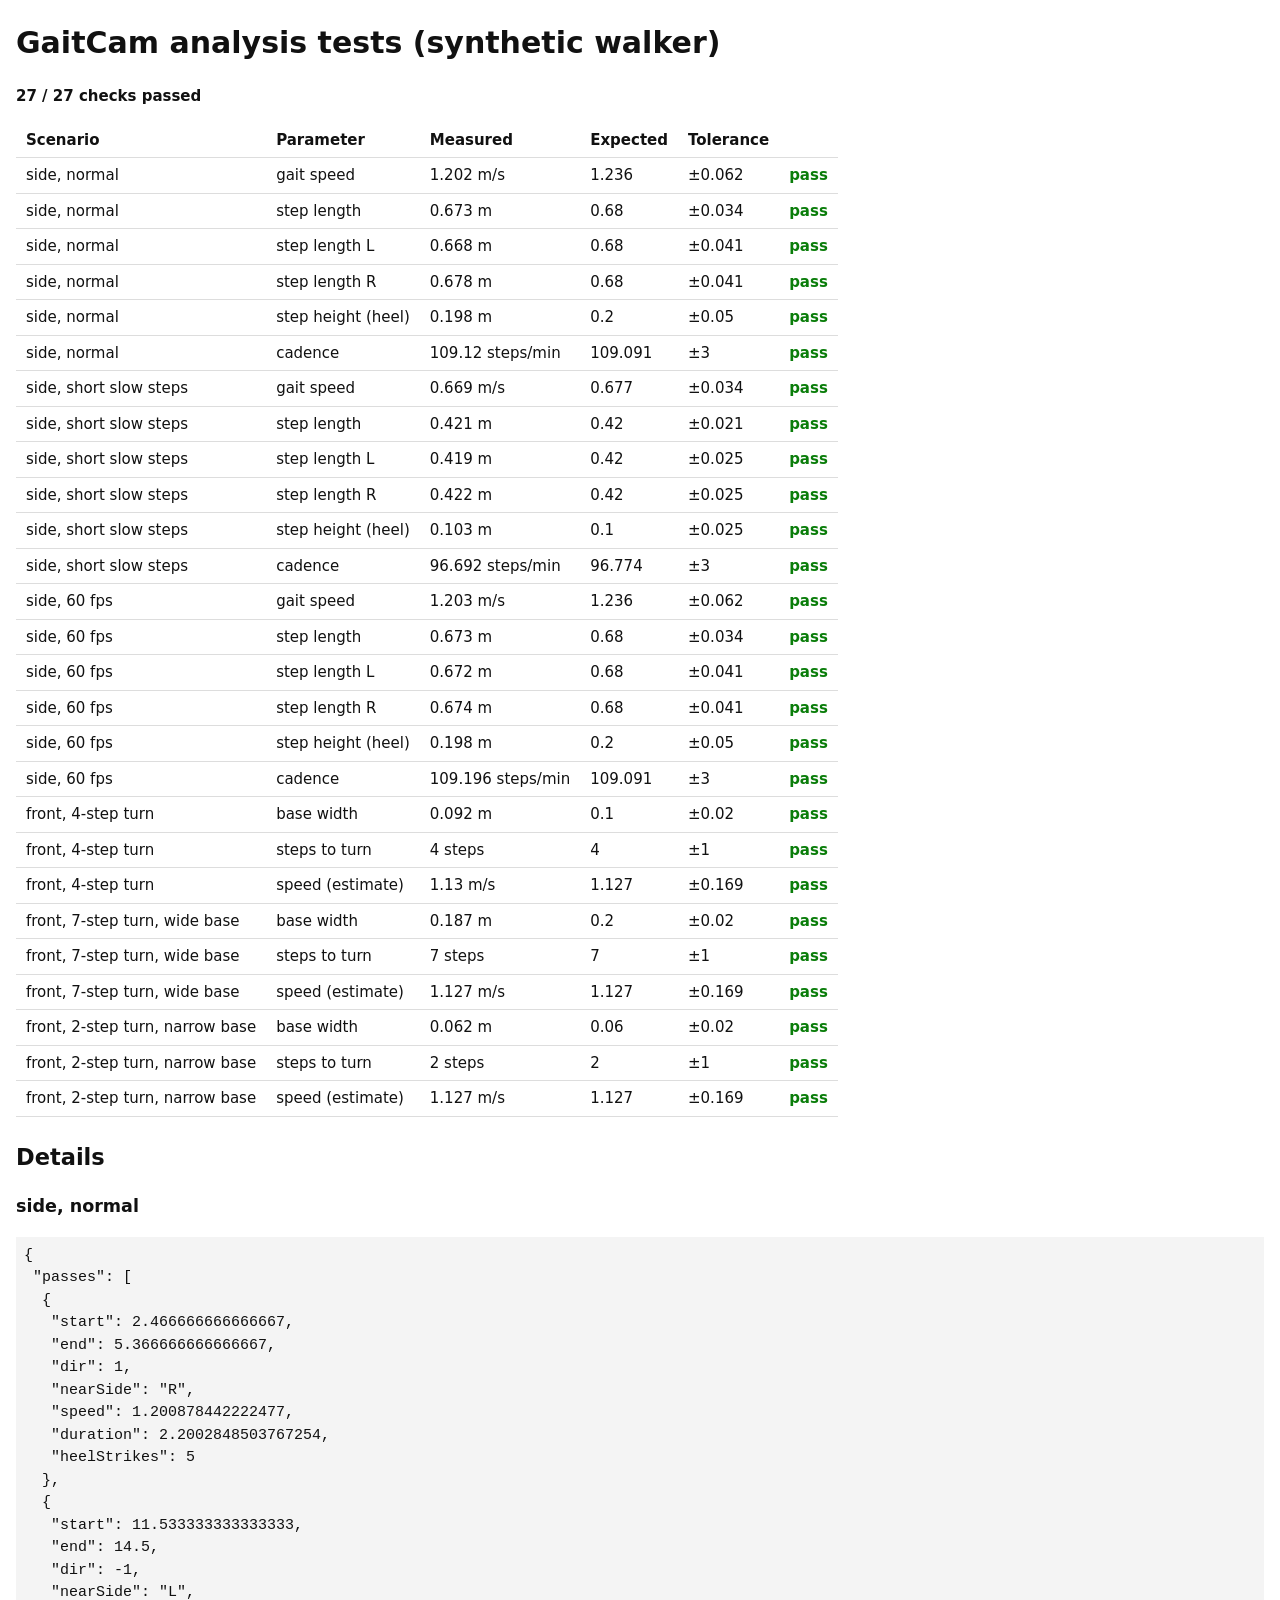
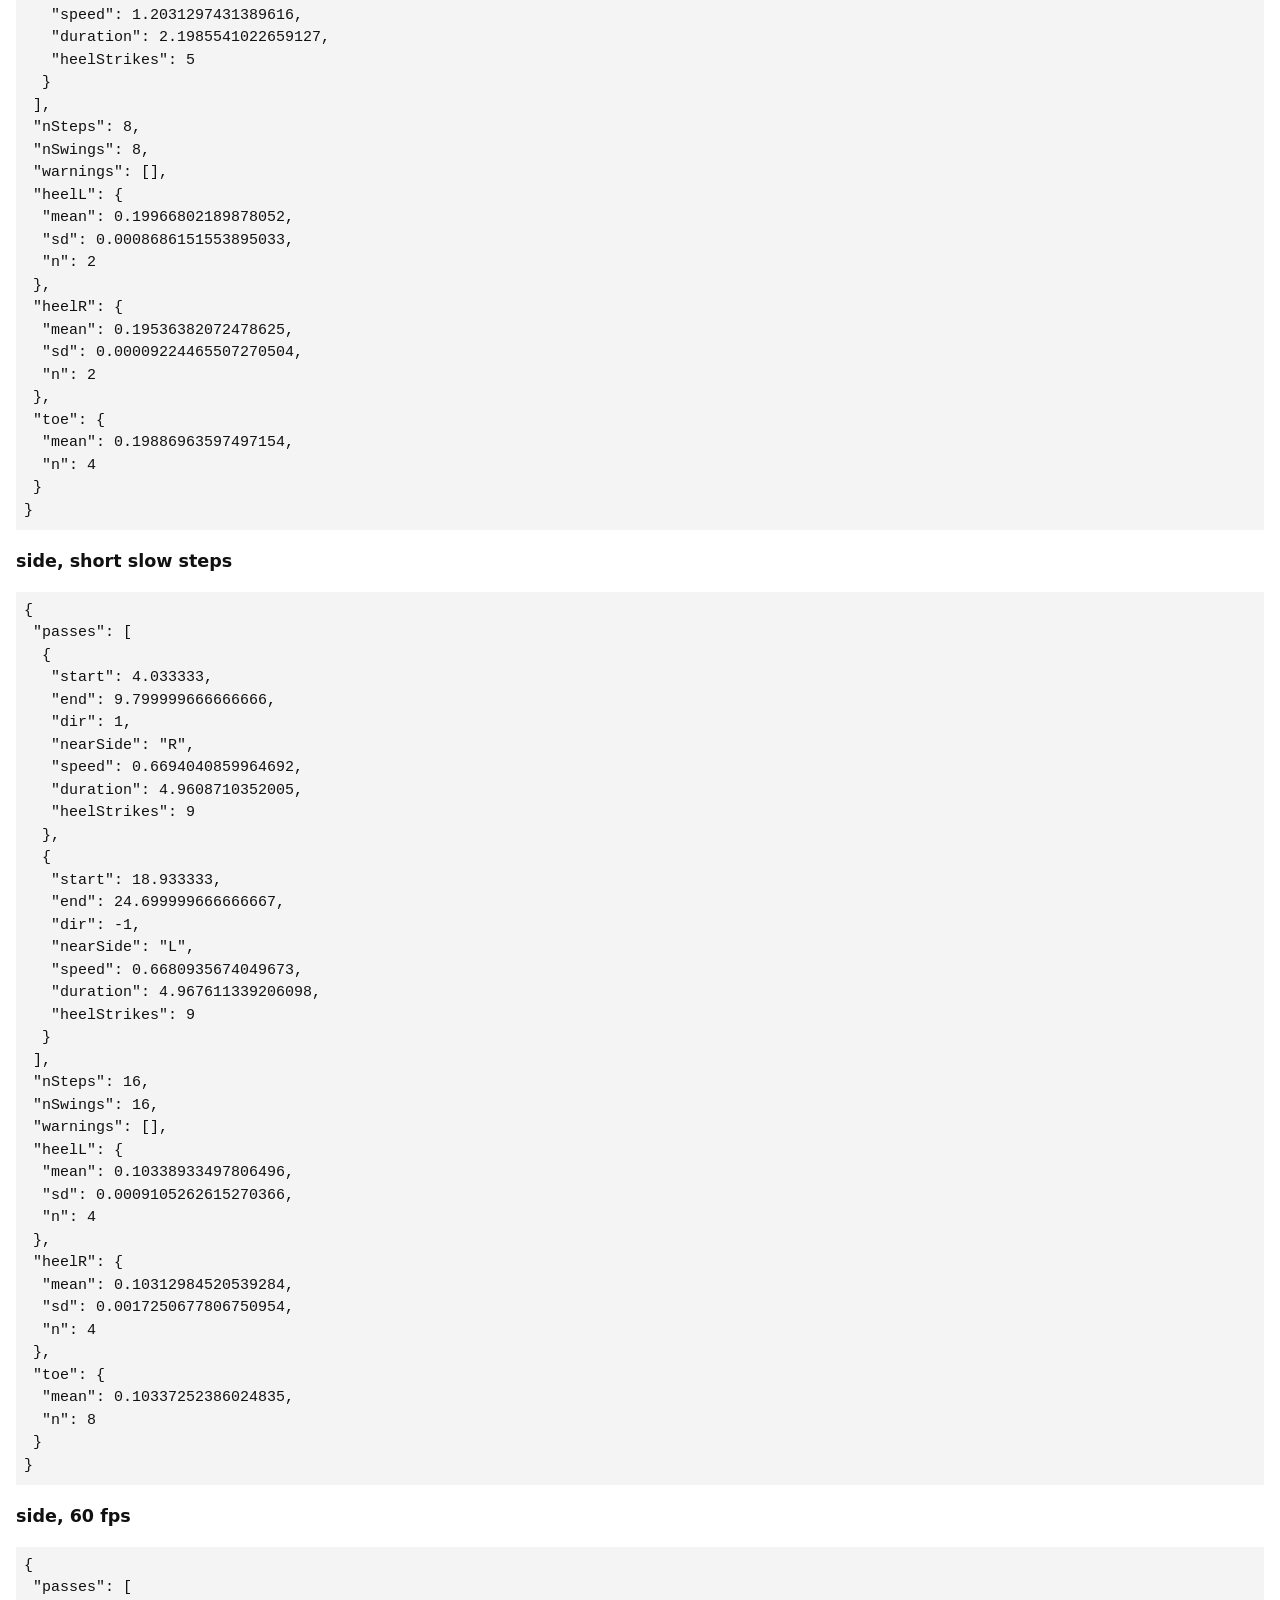
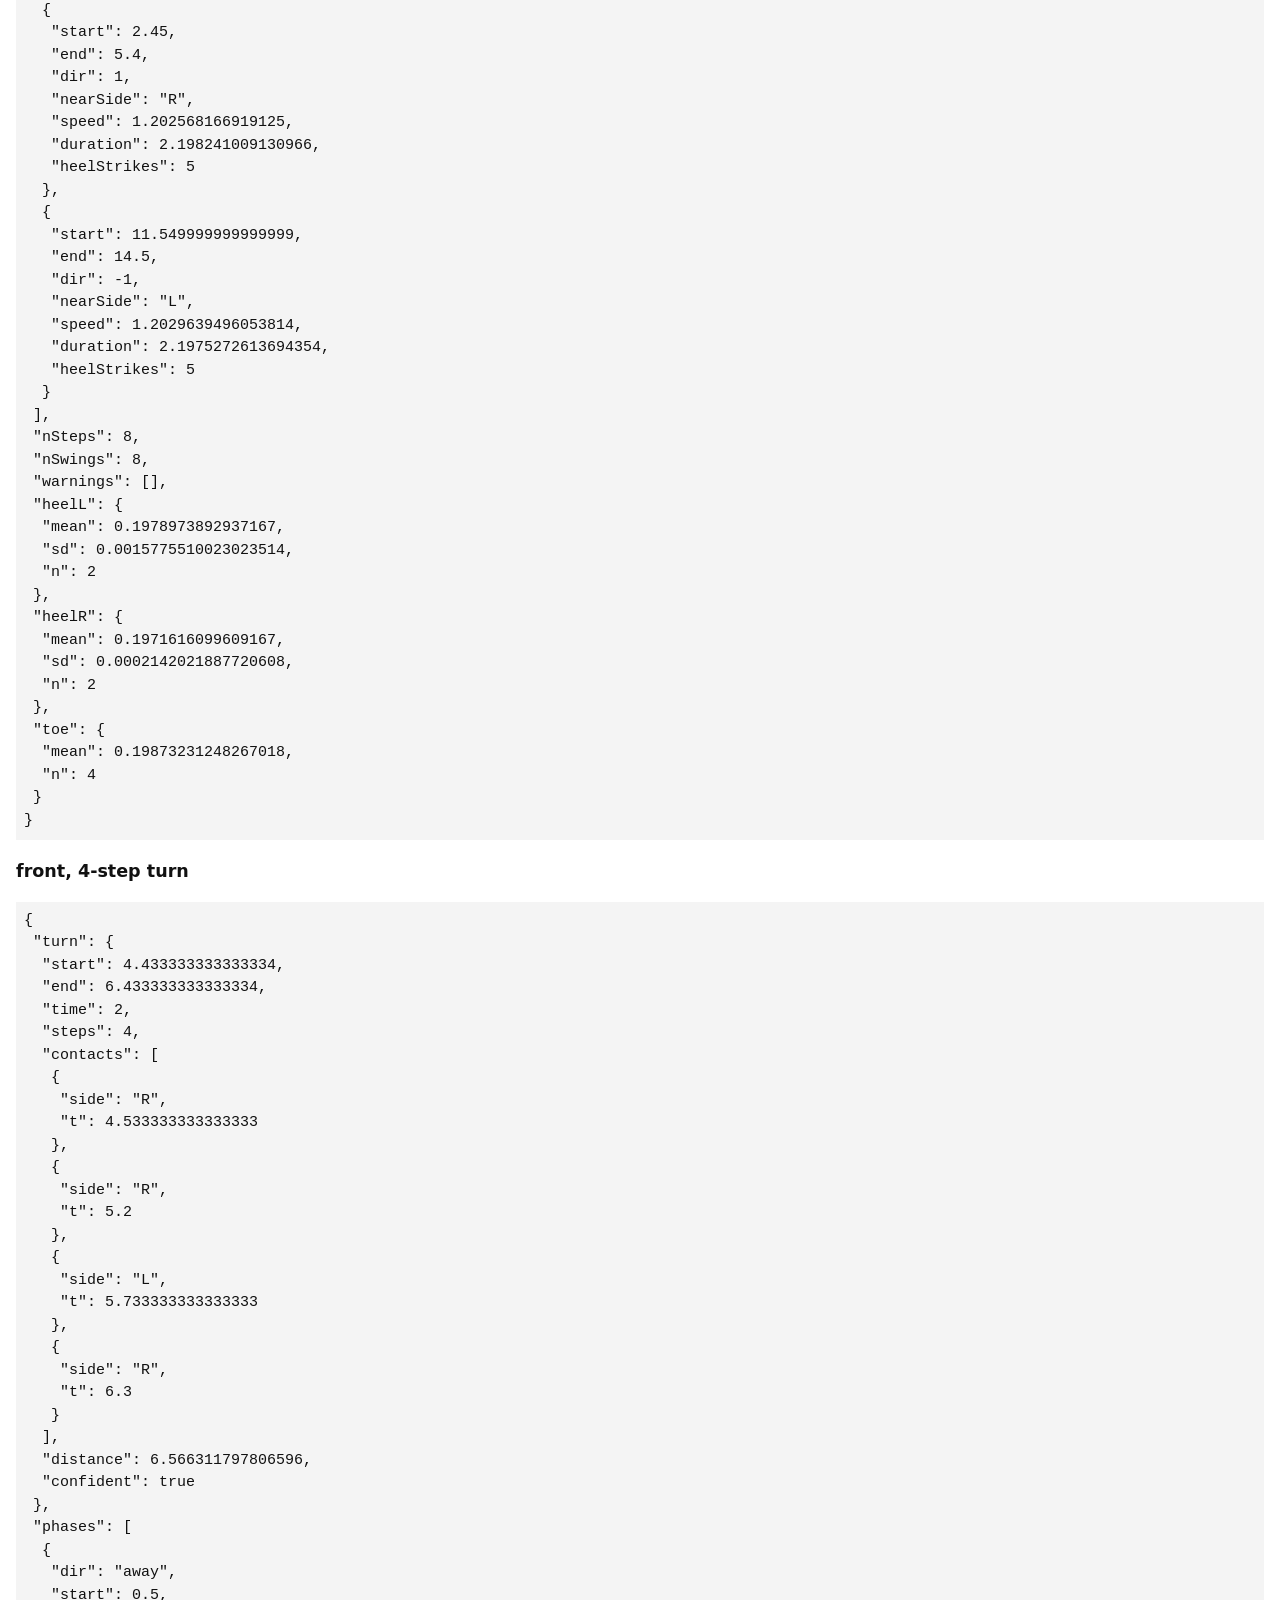
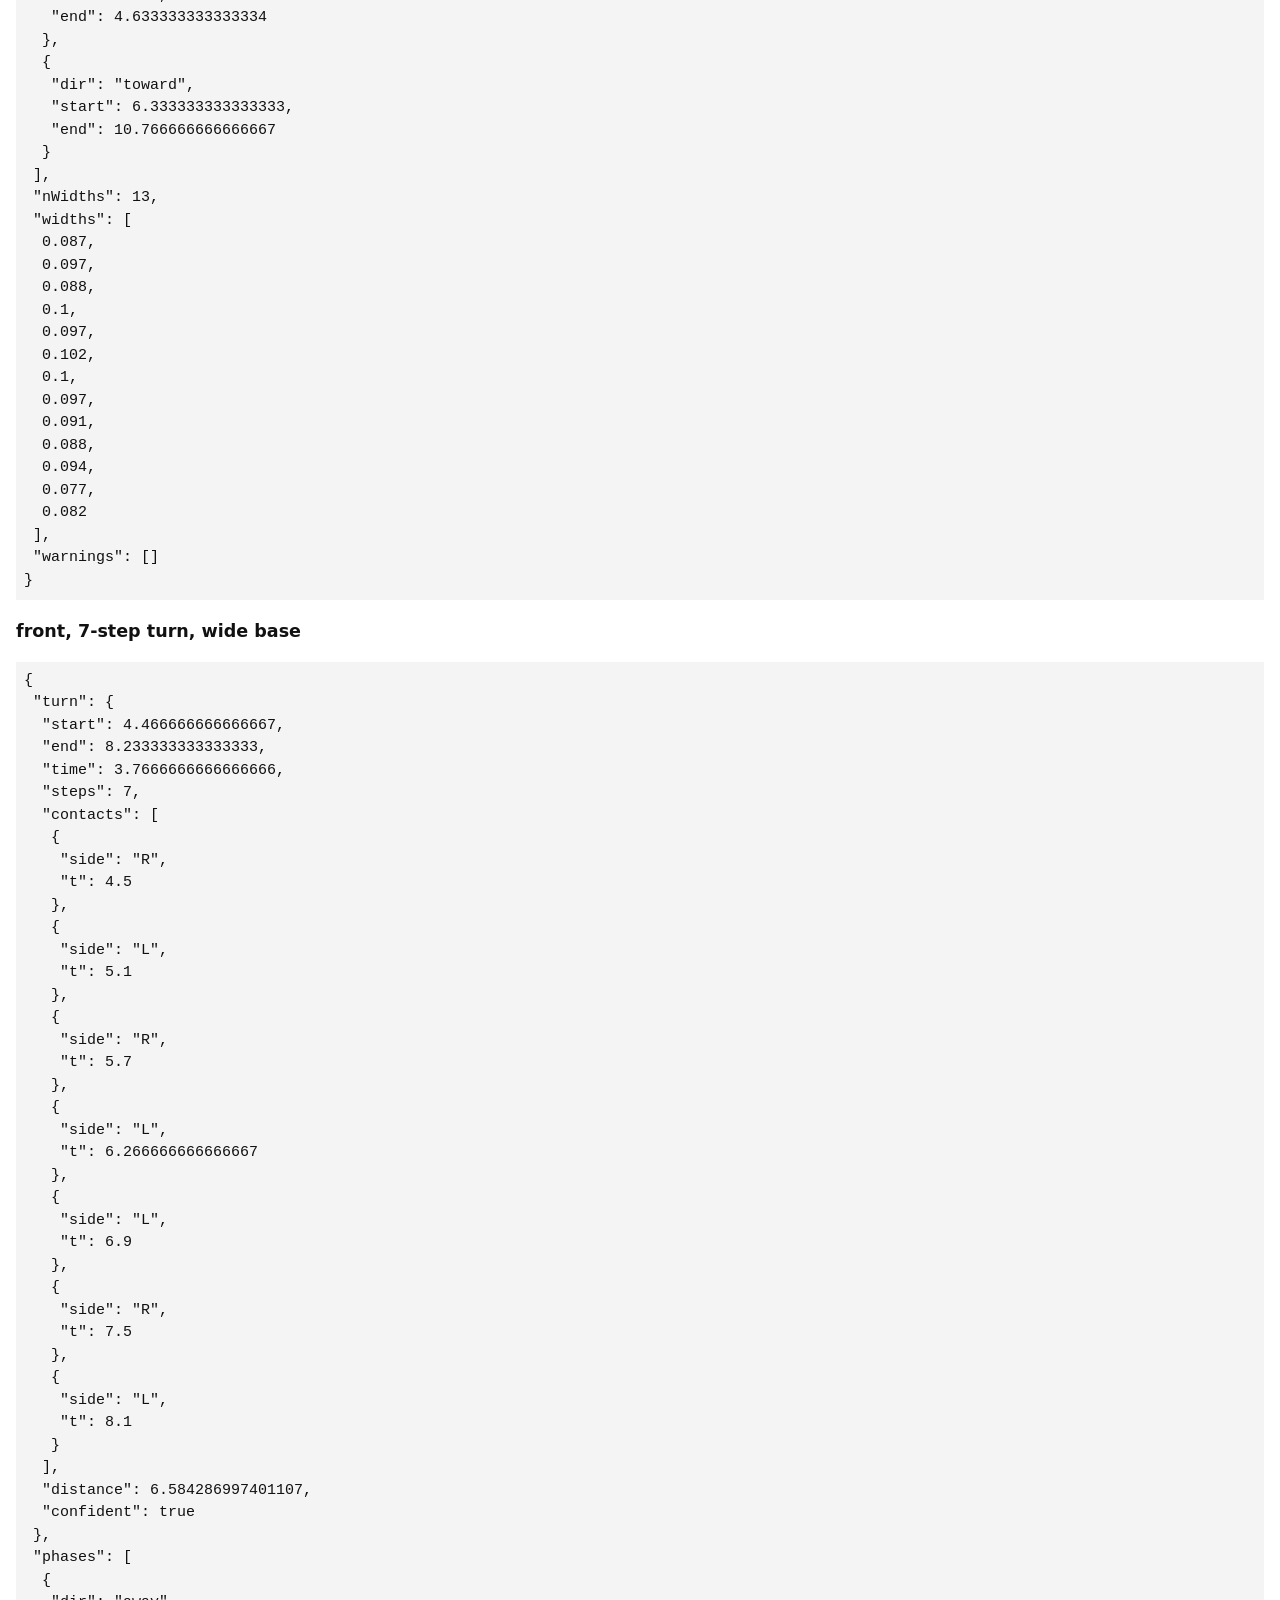
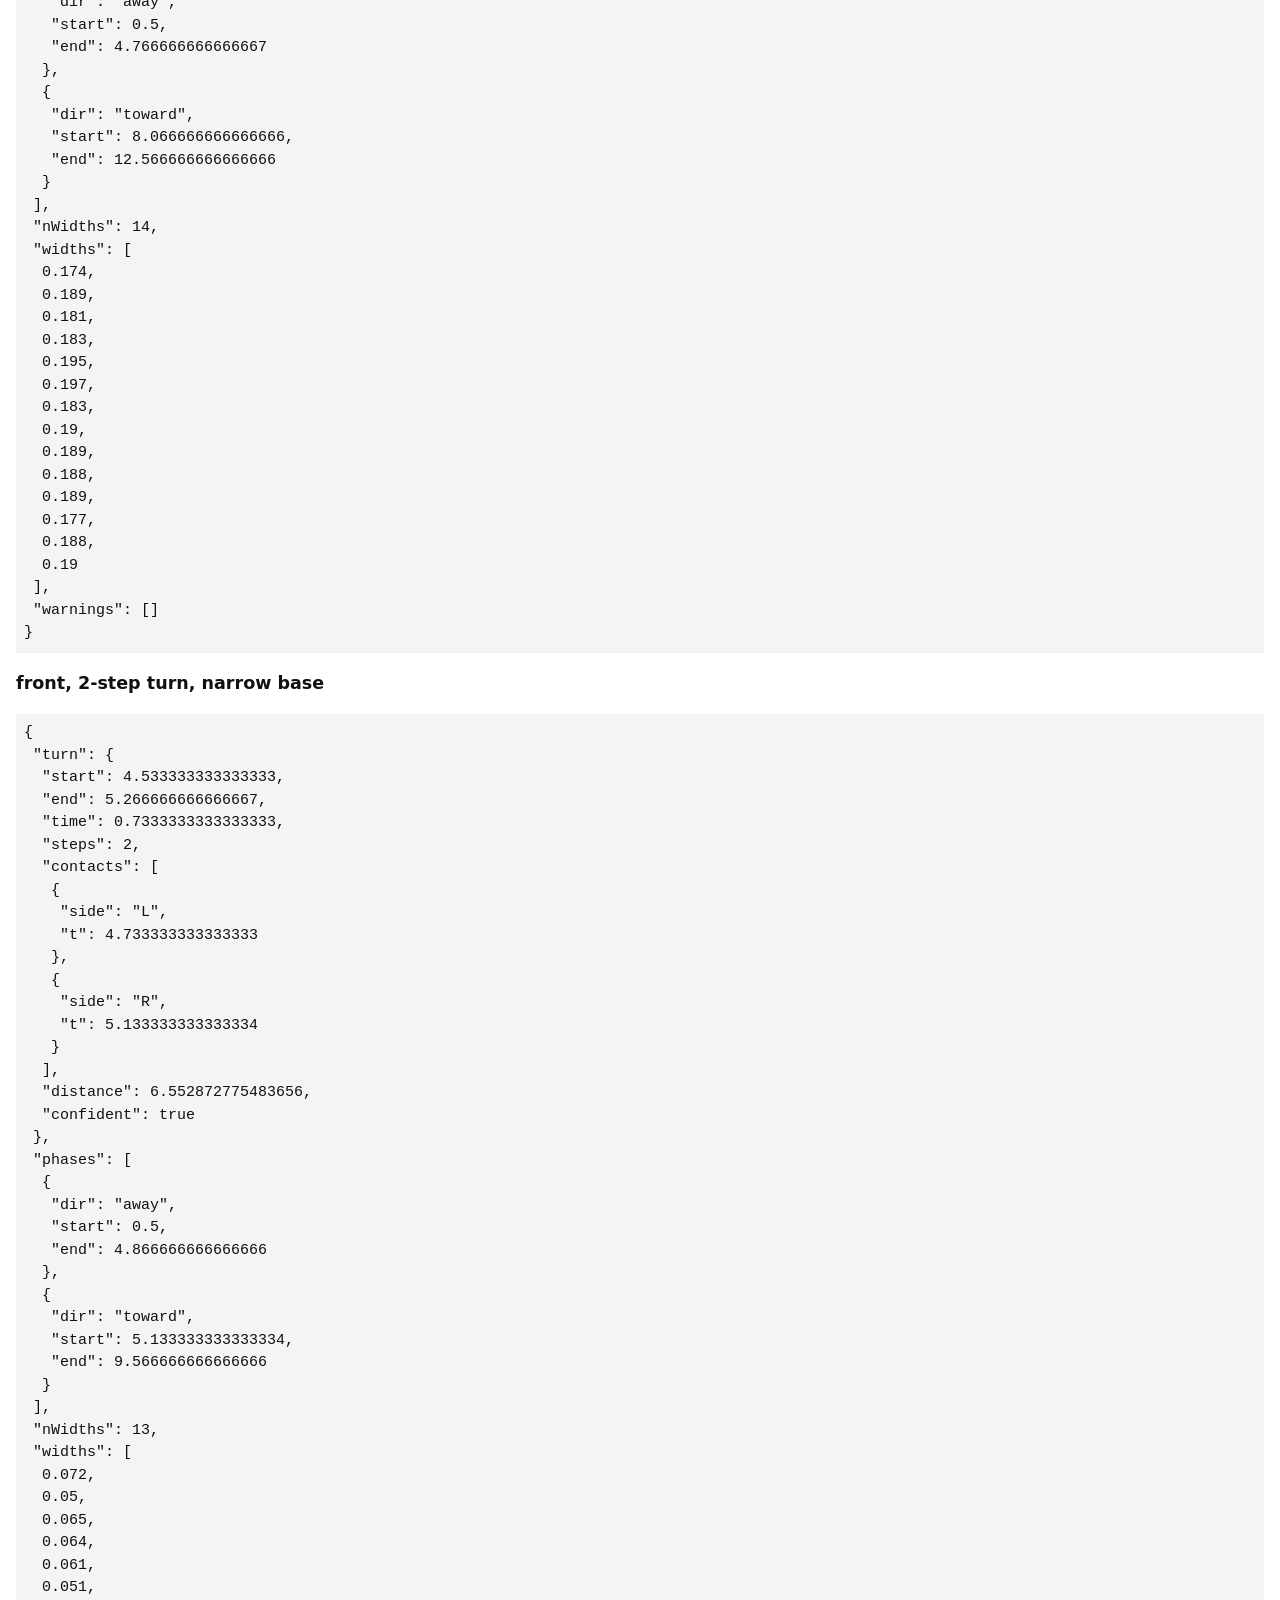
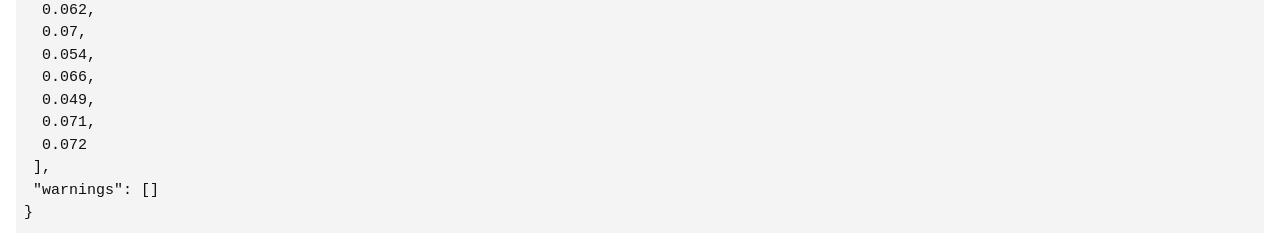
==== test/index.html @ ded64074 "Add GaitCam: single-phone gait measurement web app Measures gait speed, step length, step height, ba" ====
<!doctype html>
<html lang="en">
<head>
  <meta charset="utf-8">
  <meta name="viewport" content="width=device-width, initial-scale=1">
  <title>GaitCam tests</title>
  <style>
    body { font: 15px/1.5 system-ui, sans-serif; margin: 16px; background: #fff; color: #111; }
    table { border-collapse: collapse; margin: 8px 0 24px; }
    th, td { border-bottom: 1px solid #ddd; padding: 6px 10px; text-align: left; font-variant-numeric: tabular-nums; }
    .pass { color: #0a7d0a; font-weight: 600; }
    .fail { color: #c22; font-weight: 600; }
    pre { background: #f4f4f4; padding: 8px; overflow: auto; }
  </style>
</head>
<body>
  <h1>GaitCam analysis tests (synthetic walker)</h1>
  <div id="out">Running…</div>
  <script type="module">
    import { buildSeries } from '../js/series.js';
    import { analyzeSide } from '../js/gait-side.js';
    import { analyzeFront } from '../js/gait-front.js';
    import { sideScenario, frontScenario } from './synth.js';

    const subject = { heightCm: 175 };
    const settings = { fovDeg: 67, scaleAdj: 100 };
    const rows = [];
    const check = (scenario, name, got, want, tol, unit = '') => {
      const ok = Number.isFinite(got) && Math.abs(got - want) <= tol;
      rows.push({ scenario, name, got, want, tol, unit, ok });
    };
    const fmt = (v) => (Number.isFinite(v) ? (+v.toFixed(3)).toString() : String(v));
    const details = [];

    const runSide = (label, opts) => {
      const { raw, expected } = sideScenario(opts);
      const r = analyzeSide(buildSeries(raw), subject, settings);
      check(label, 'gait speed', r.speed.mean, expected.speed, 0.05 * expected.speed, 'm/s');
      check(label, 'step length', r.stepLength.mean, expected.stepLength, 0.05 * expected.stepLength, 'm');
      check(label, 'step length L', r.stepLength.L.mean, expected.stepLength, 0.06 * expected.stepLength, 'm');
      check(label, 'step length R', r.stepLength.R.mean, expected.stepLength, 0.06 * expected.stepLength, 'm');
      check(label, 'step height (heel)', r.stepHeight.heel.mean, expected.stepHeight, 0.25 * expected.stepHeight, 'm');
      check(label, 'cadence', r.cadence, 60 / (opts.stepTime ?? 0.55), 3, 'steps/min');
      details.push([label, { passes: r.passes, nSteps: r.steps.length, nSwings: r.swings.length, warnings: r.warnings, heelL: r.stepHeight.heelL, heelR: r.stepHeight.heelR, toe: r.stepHeight.toe }]);
      return r;
    };
    const runFront = (label, opts, side) => {
      const { raw, expected } = frontScenario(opts);
      const r = analyzeFront(buildSeries(raw), subject, settings, side);
      check(label, 'base width', r.baseWidth.mean, expected.baseWidth, 0.02, 'm');
      check(label, 'steps to turn', r.turn?.steps, expected.turnSteps, 1, 'steps');
      check(label, 'speed (estimate)', r.speedEst.mean, expected.speed, 0.15 * expected.speed, 'm/s');
      details.push([label, { turn: r.turn, phases: r.phases, nWidths: r.widths.length, widths: r.widths.map((w) => +w.width.toFixed(3)), warnings: r.warnings }]);
      return r;
    };

    try {
      const side = runSide('side, normal', {});
      runSide('side, short slow steps', { stepLen: 0.42, stepTime: 0.62, heelLift: 0.1, seed: 5 });
      runSide('side, 60 fps', { fps: 60, seed: 9 });
      runFront('front, 4-step turn', {}, side);
      runFront('front, 7-step turn, wide base', { turnSteps: 7, width: 0.2, seed: 11 }, null);
      runFront('front, 2-step turn, narrow base', { turnSteps: 2, width: 0.06, xOff: -0.4, seed: 13 }, null);
    } catch (err) {
      details.push(['ERROR', String(err.stack || err)]);
    }

    const passed = rows.filter((r) => r.ok).length;
    document.getElementById('out').innerHTML = `
      <p><strong>${passed} / ${rows.length} checks passed</strong></p>
      <table><thead><tr><th>Scenario</th><th>Parameter</th><th>Measured</th><th>Expected</th><th>Tolerance</th><th></th></tr></thead>
      <tbody>${rows.map((r) => `<tr><td>${r.scenario}</td><td>${r.name}</td><td>${fmt(r.got)} ${r.unit}</td><td>${fmt(r.want)}</td><td>±${fmt(r.tol)}</td><td class="${r.ok ? 'pass' : 'fail'}">${r.ok ? 'pass' : 'FAIL'}</td></tr>`).join('')}</tbody></table>
      <h2>Details</h2>
      ${details.map(([k, v]) => `<h3>${k}</h3><pre>${typeof v === 'string' ? v : JSON.stringify(v, null, 1)}</pre>`).join('')}`;
    window.testResults = { passed, total: rows.length, rows };
  </script>
</body>
</html>
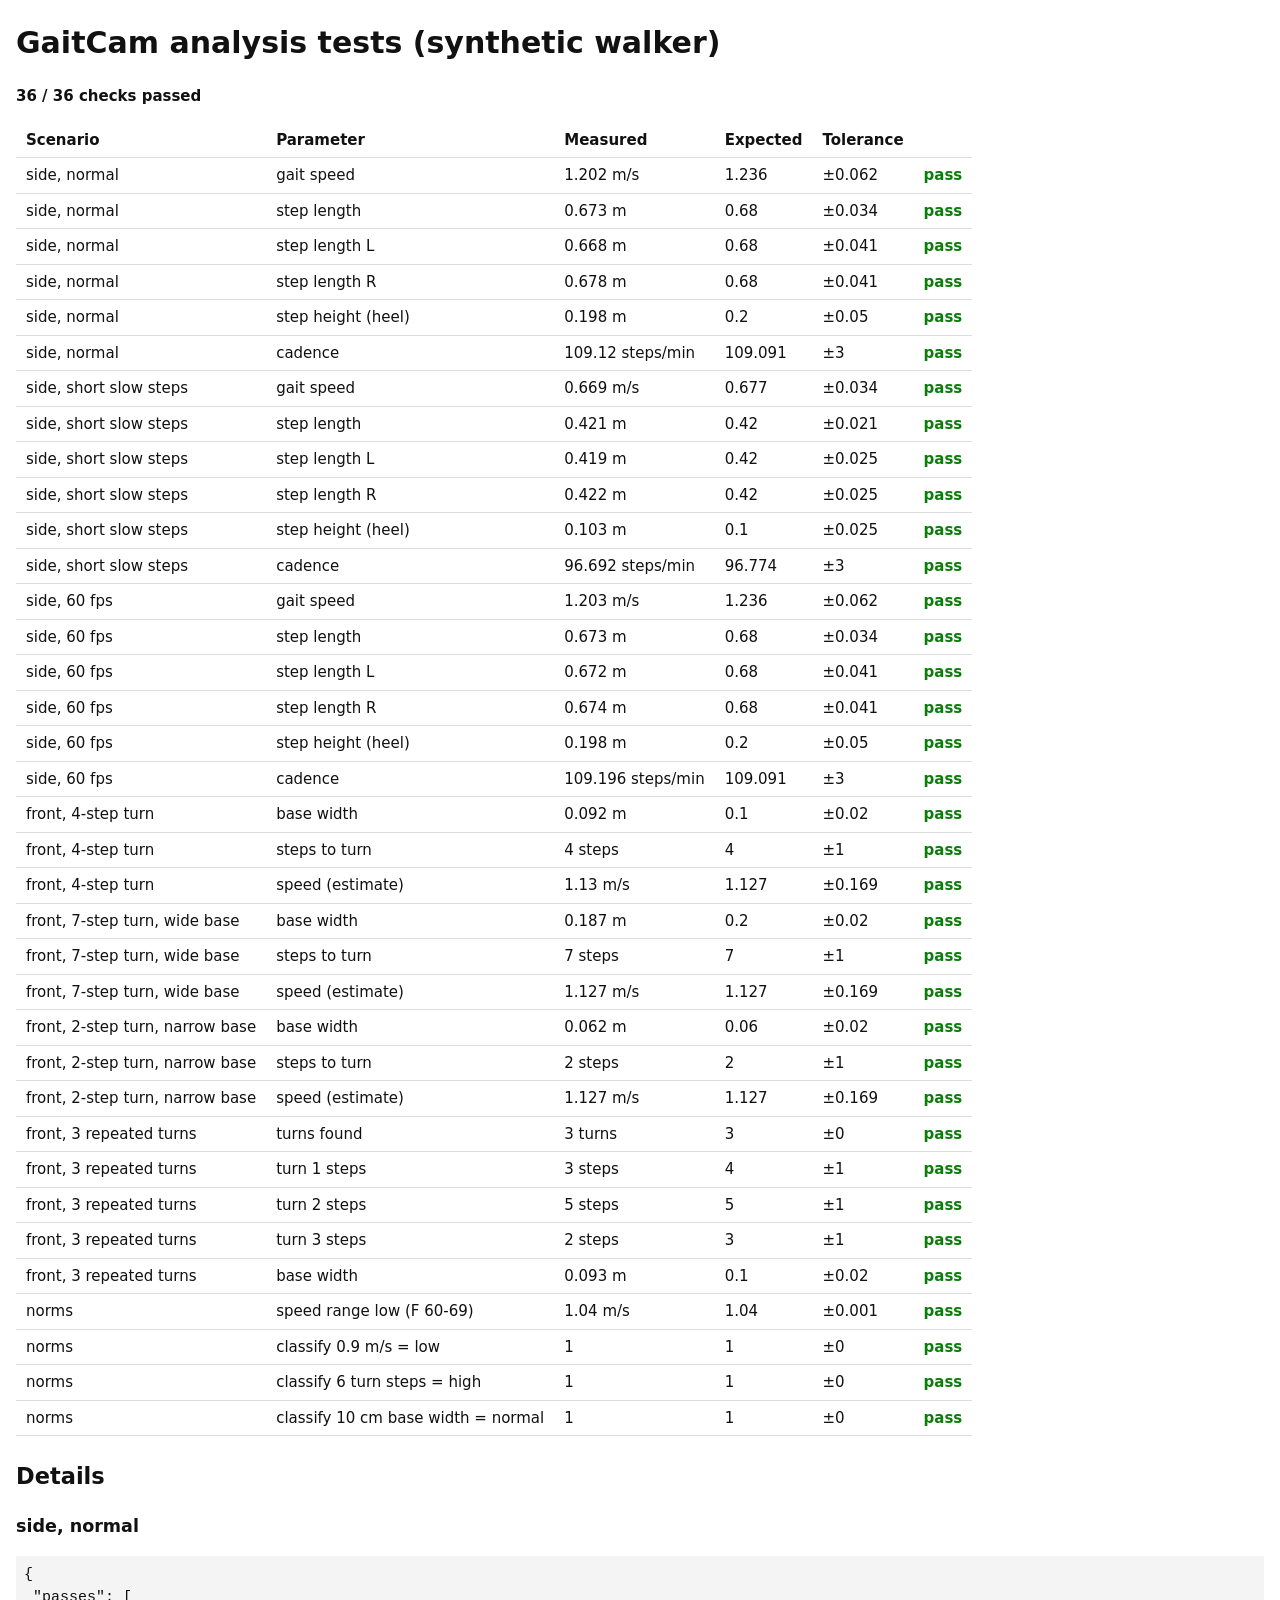
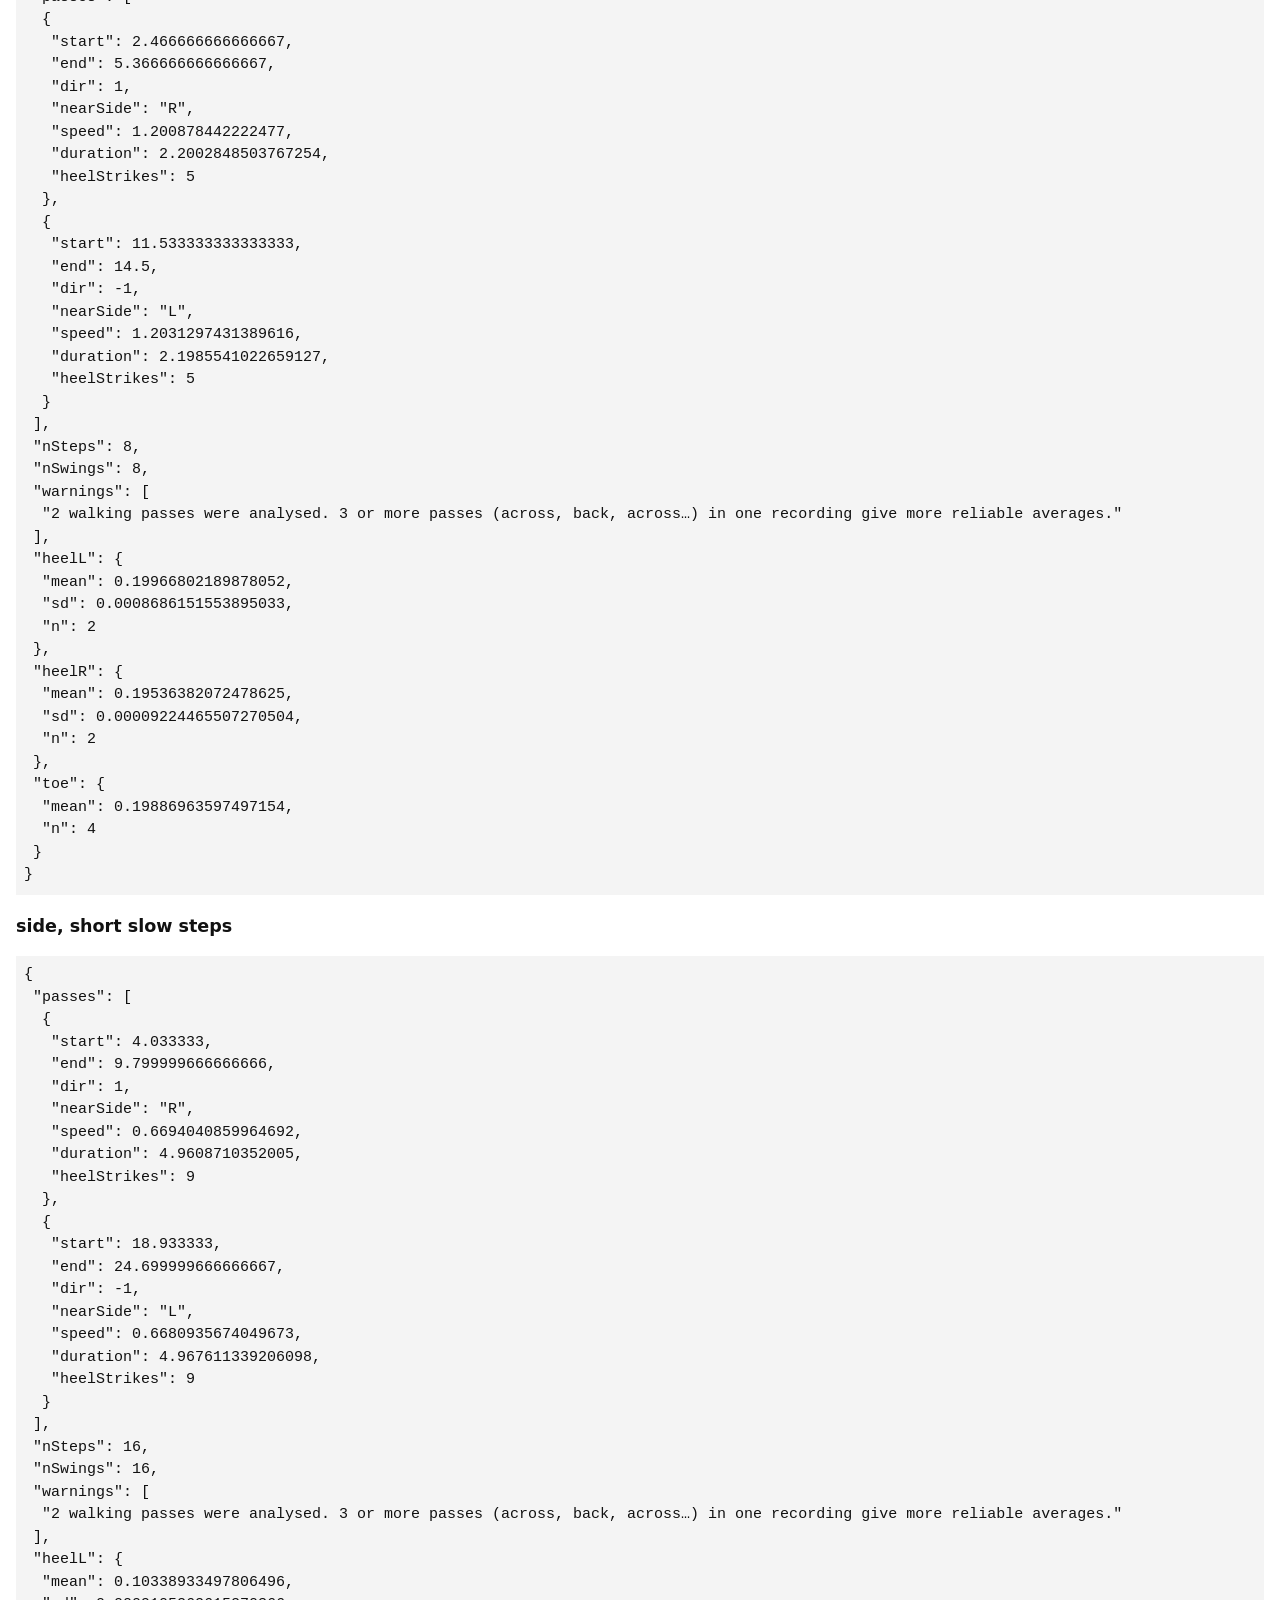
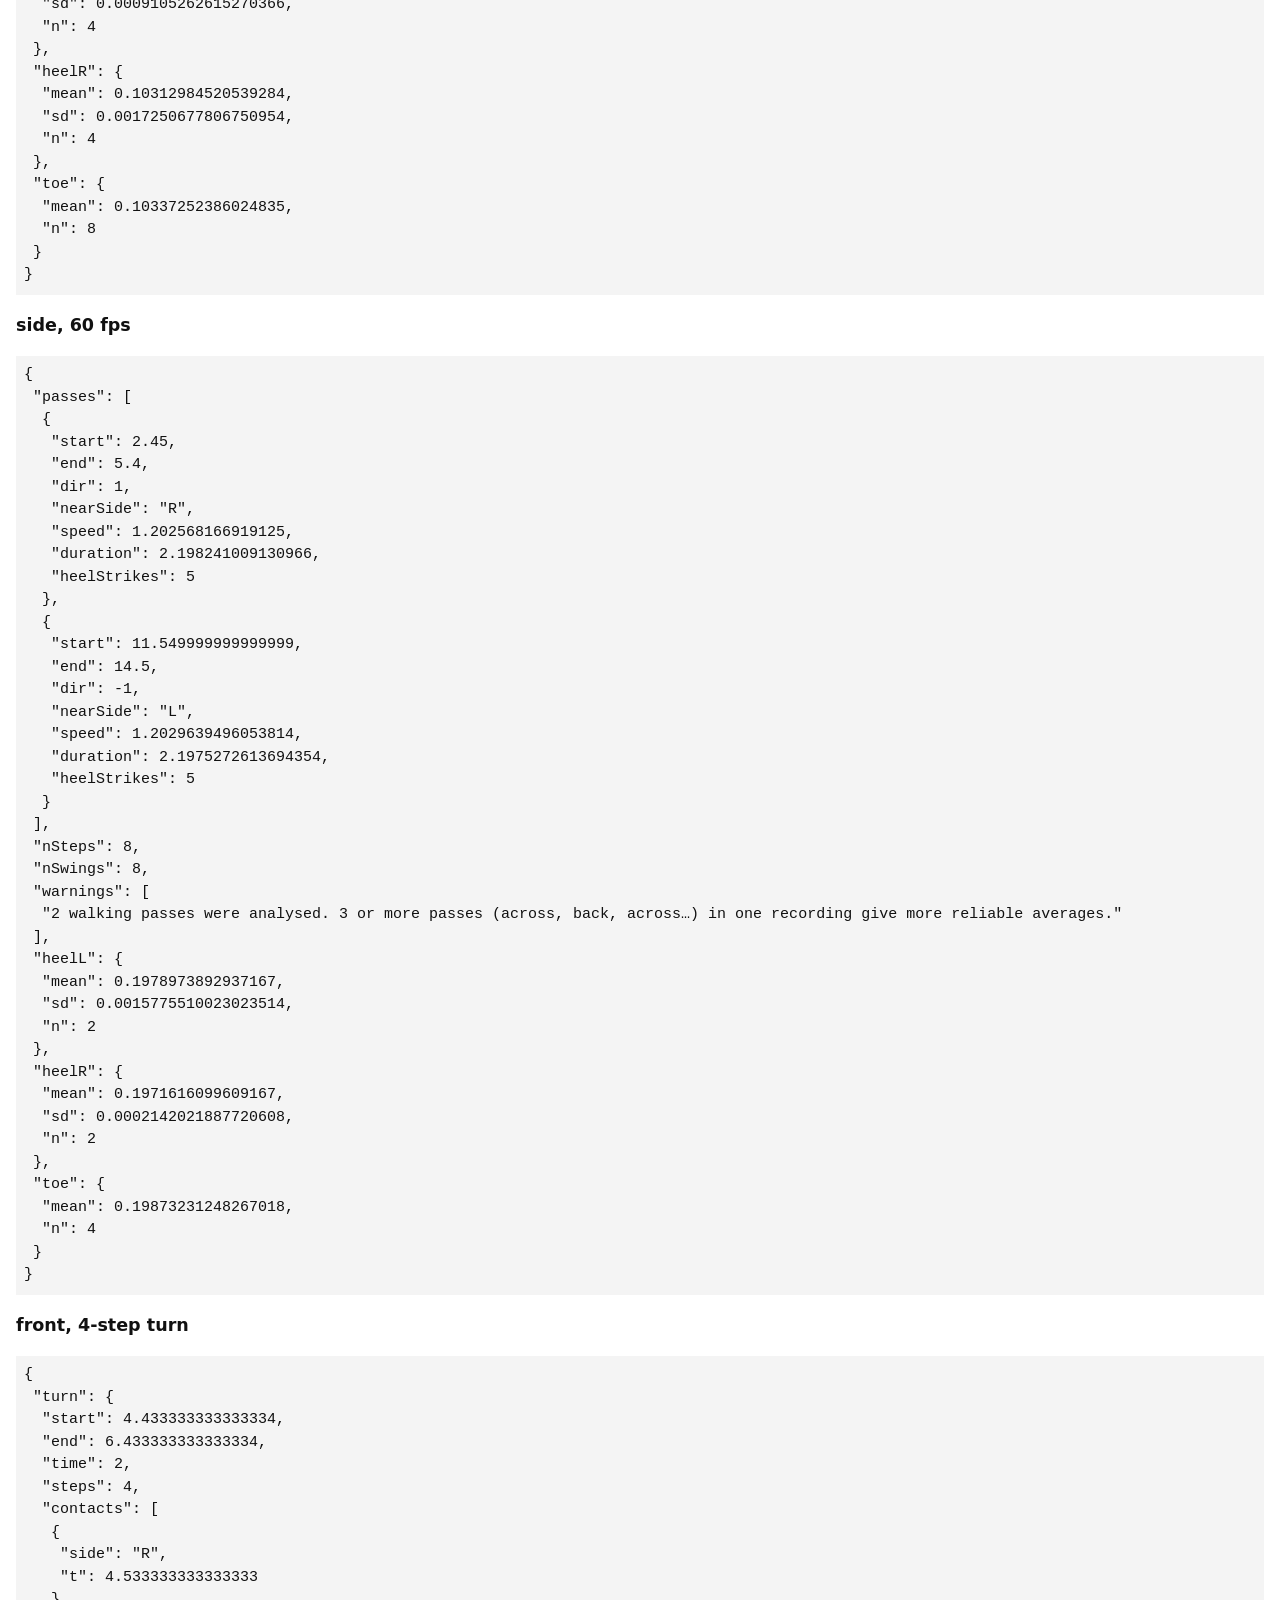
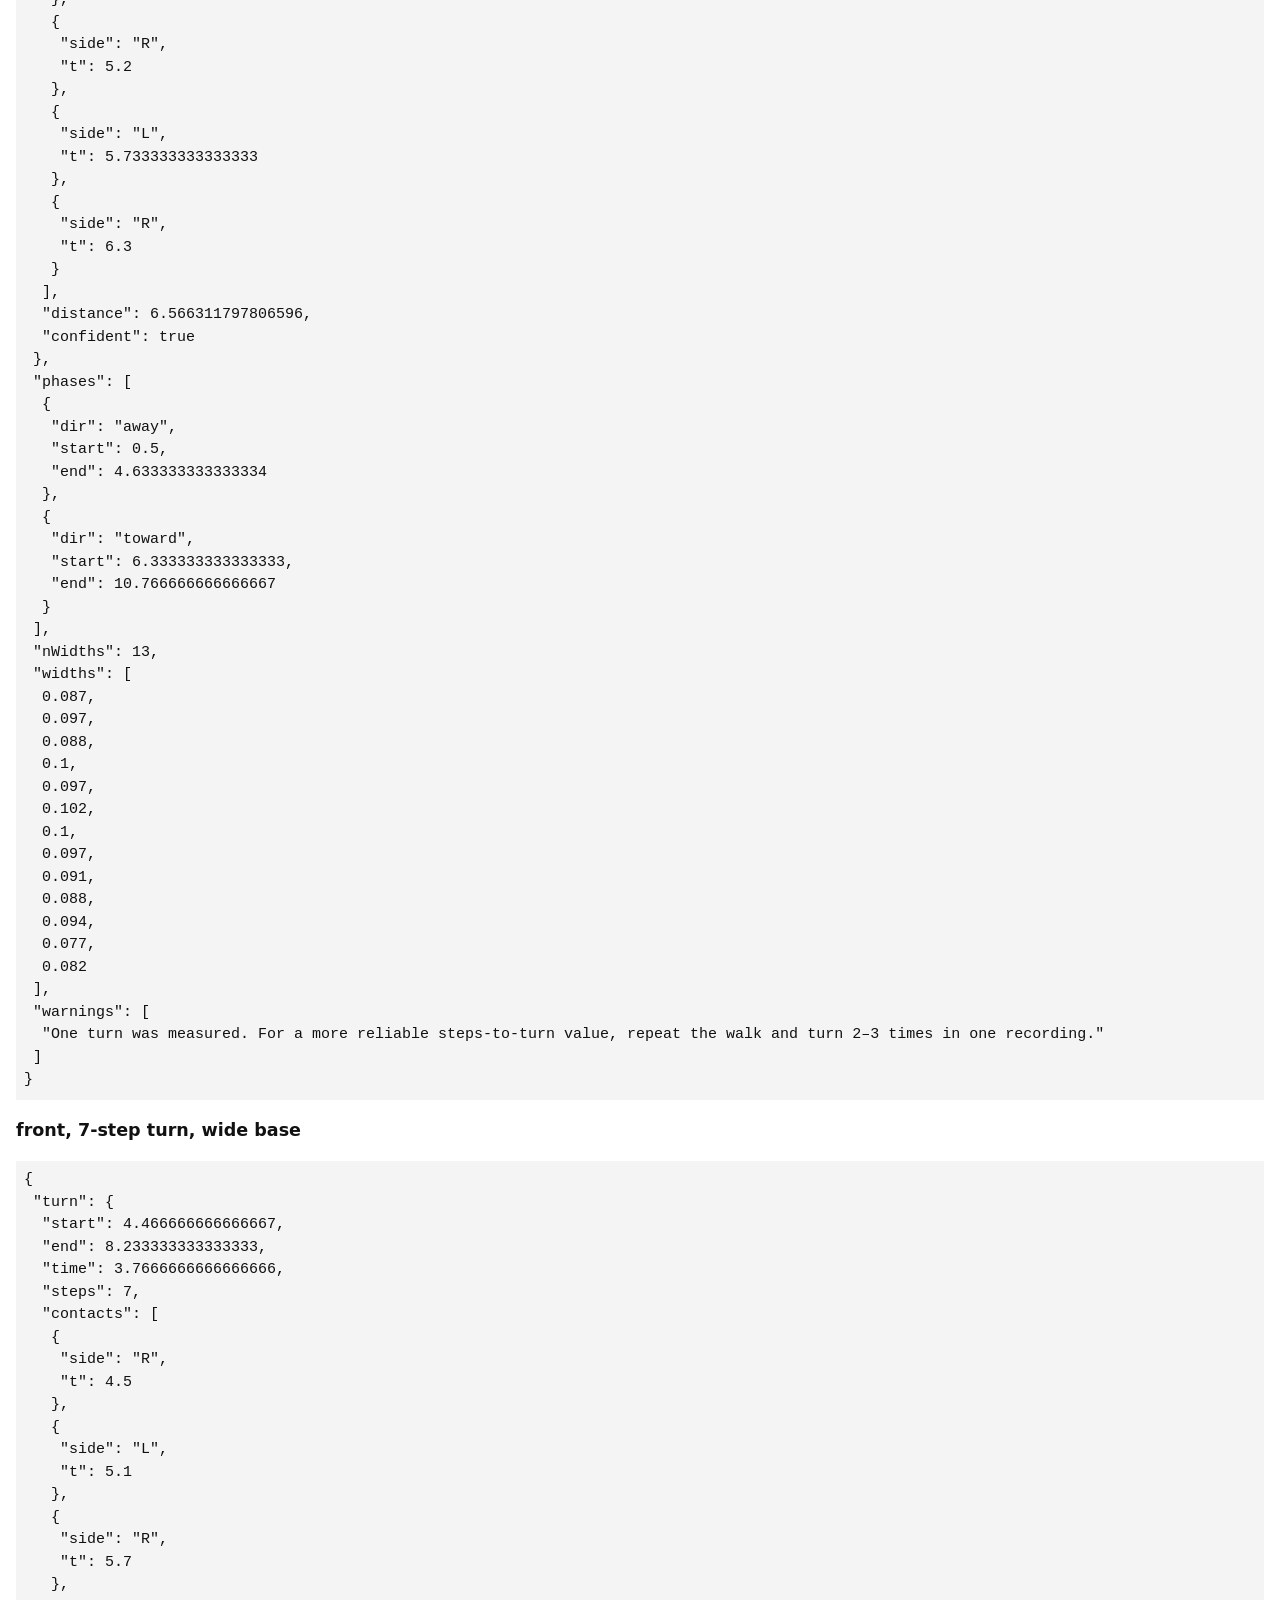
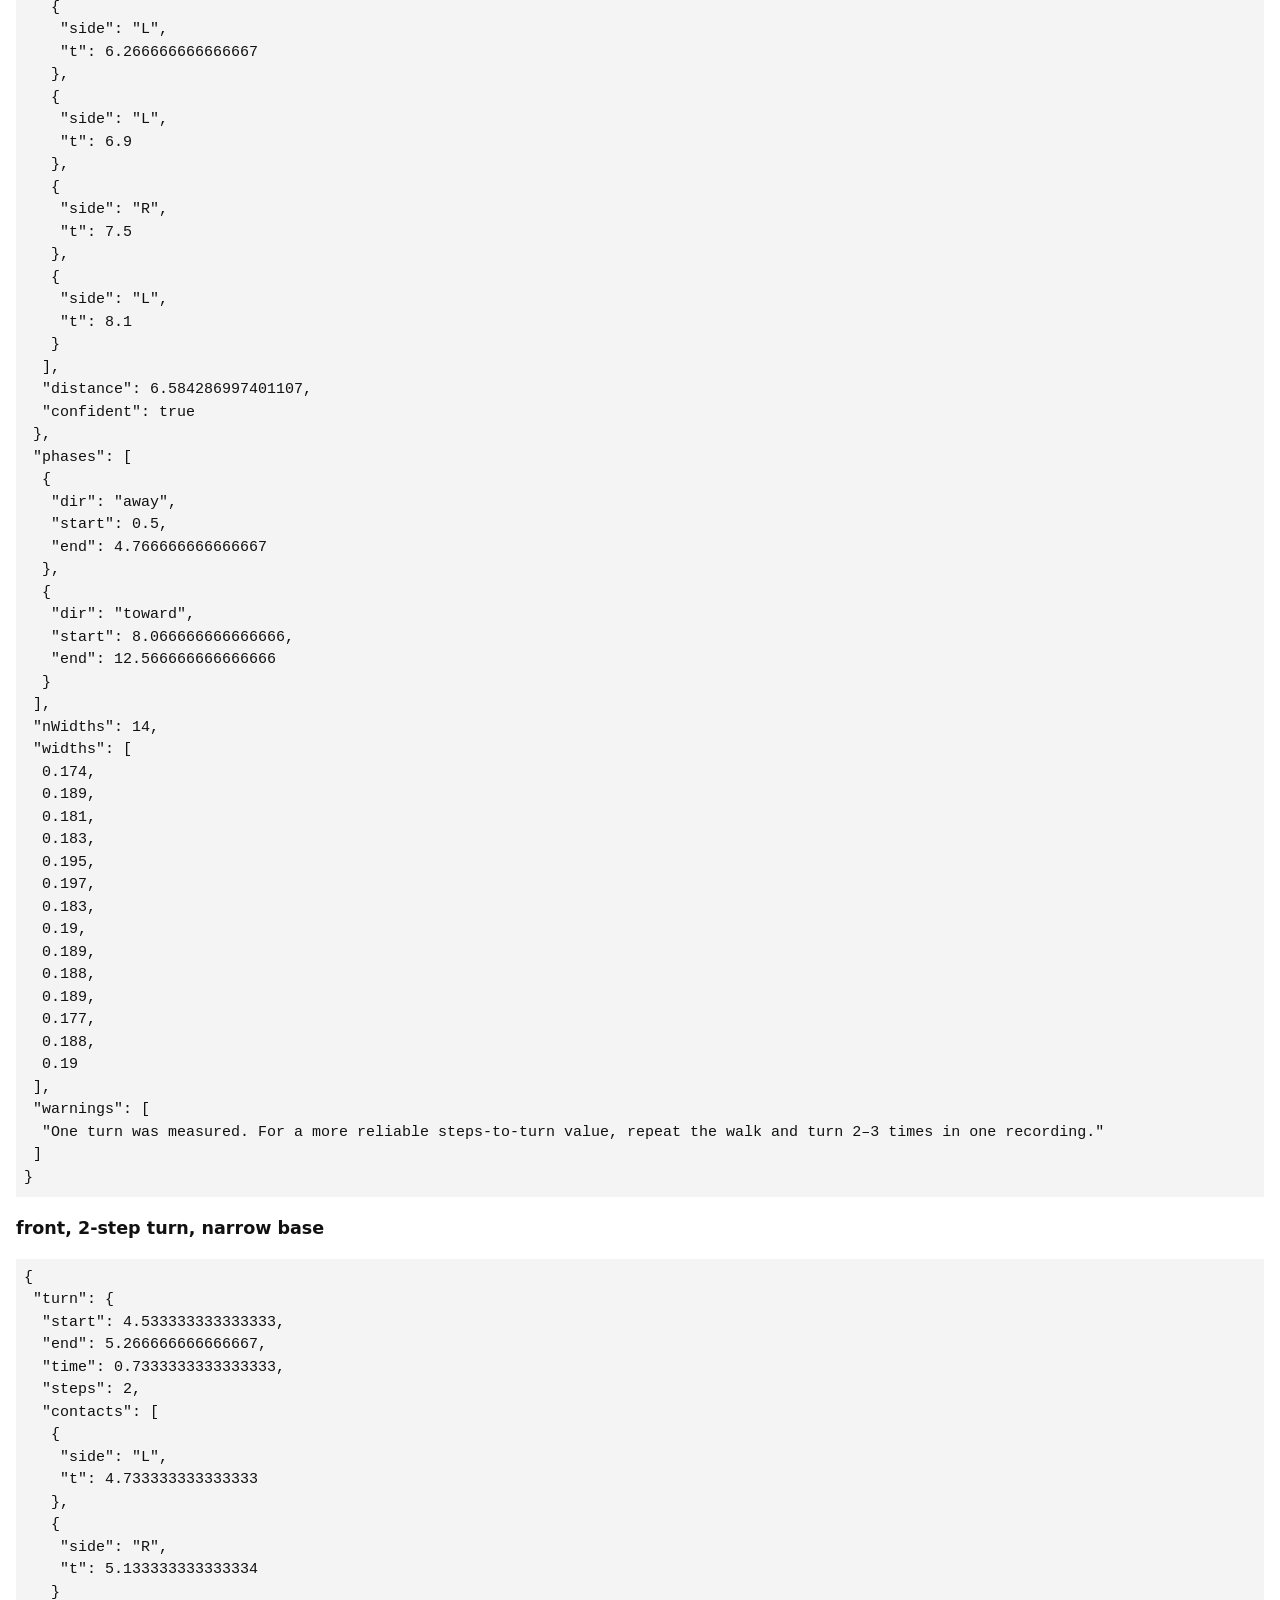
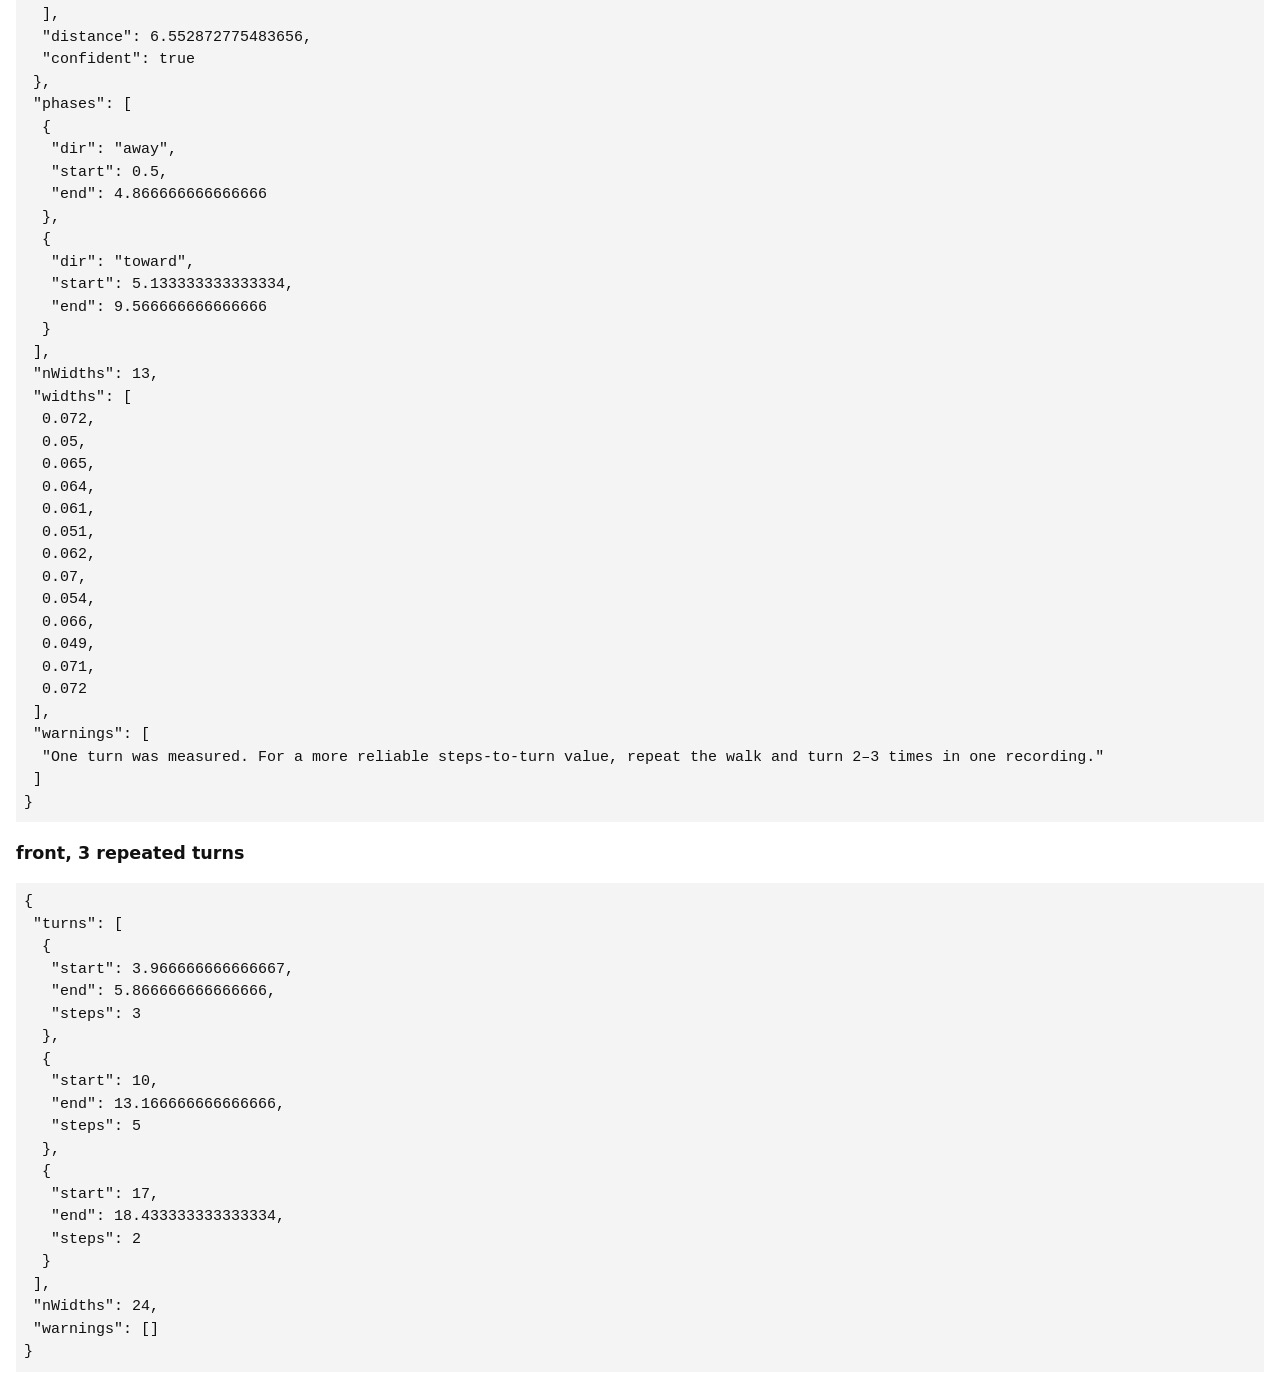
==== commit 127720e3: "Add normal-range flags, repeated turns and clearer multi-pass instructions - Compare each parameter " ====
--- a/test/index.html
+++ b/test/index.html
@@ -20,7 +20,8 @@
     import { buildSeries } from '../js/series.js';
     import { analyzeSide } from '../js/gait-side.js';
     import { analyzeFront } from '../js/gait-front.js';
-    import { sideScenario, frontScenario } from './synth.js';
+    import { sideScenario, frontScenario, frontMultiScenario } from './synth.js';
+    import { referenceRanges, classify } from '../js/norms.js';
 
     const subject = { heightCm: 175 };
     const settings = { fovDeg: 67, scaleAdj: 100 };
@@ -61,6 +62,21 @@
       runFront('front, 4-step turn', {}, side);
       runFront('front, 7-step turn, wide base', { turnSteps: 7, width: 0.2, seed: 11 }, null);
       runFront('front, 2-step turn, narrow base', { turnSteps: 2, width: 0.06, xOff: -0.4, seed: 13 }, null);
+      {
+        const { raw, expected } = frontMultiScenario({});
+        const r = analyzeFront(buildSeries(raw), subject, settings, null);
+        check('front, 3 repeated turns', 'turns found', r.turns.length, expected.turns.length, 0, 'turns');
+        expected.turns.forEach((n, k) => check('front, 3 repeated turns', `turn ${k + 1} steps`, r.turns[k]?.steps, n, 1, 'steps'));
+        check('front, 3 repeated turns', 'base width', r.baseWidth.mean, expected.baseWidth, 0.02, 'm');
+        details.push(['front, 3 repeated turns', { turns: r.turns.map((t) => ({ start: t.start, end: t.end, steps: t.steps })), nWidths: r.widths.length, warnings: r.warnings }]);
+      }
+      {
+        const ref = referenceRanges({ heightCm: 175, age: 65, sex: 'F' });
+        check('norms', 'speed range low (F 60-69)', ref.speed.lo, 1.04, 0.001, 'm/s');
+        check('norms', 'classify 0.9 m/s = low', classify(0.9, ref.speed) === 'low' ? 1 : 0, 1, 0);
+        check('norms', 'classify 6 turn steps = high', classify(6, ref.turnSteps) === 'high' ? 1 : 0, 1, 0);
+        check('norms', 'classify 10 cm base width = normal', classify(0.10, ref.baseWidth) === 'normal' ? 1 : 0, 1, 0);
+      }
     } catch (err) {
       details.push(['ERROR', String(err.stack || err)]);
     }
